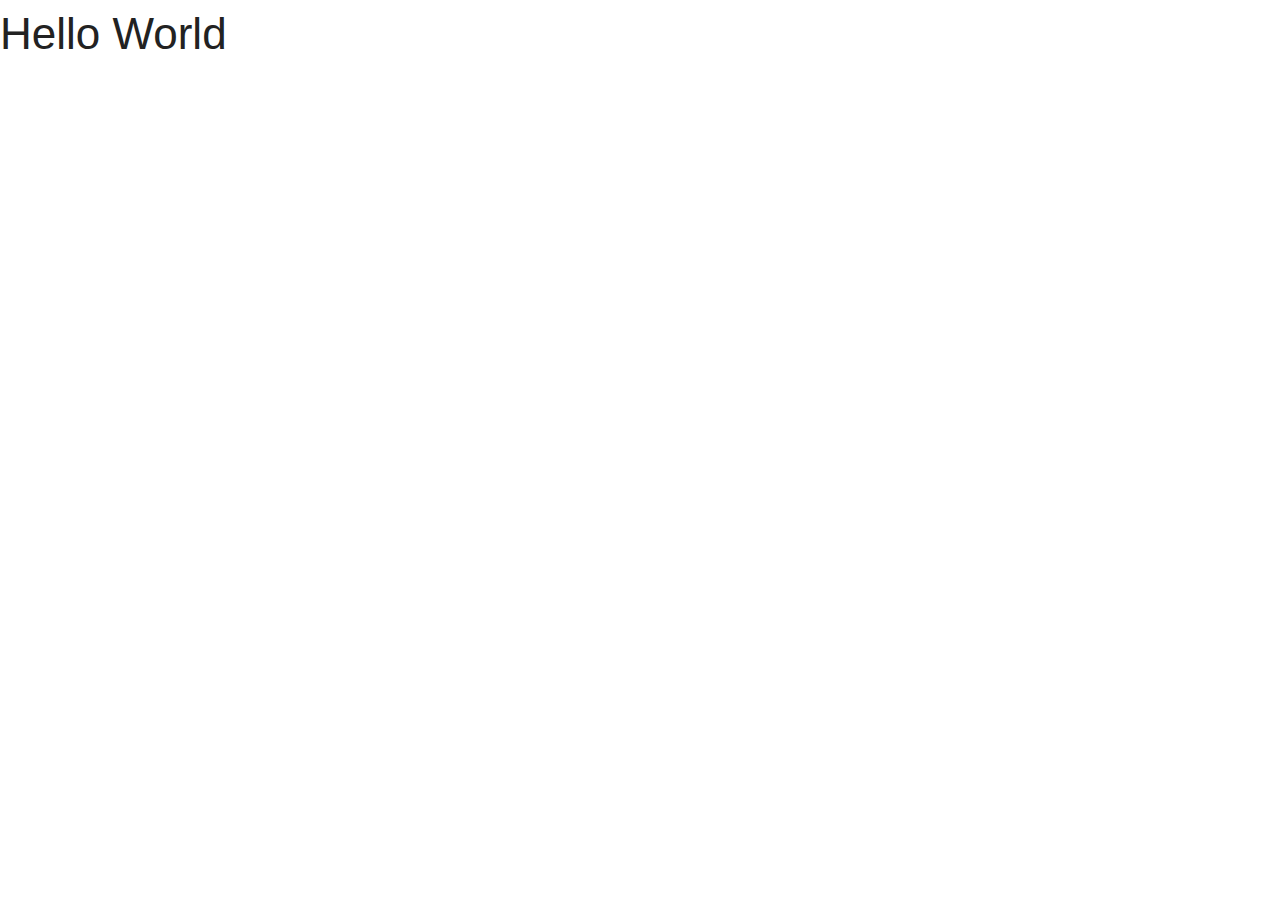
==== index.html @ d51f30cd "first commit with boilerplate stuff" ====
<!DOCTYPE html>
<html lang="en">
<head>
  <meta charset="UTF-8">
  <title>Brand Junction</title>
  <link rel="stylesheet" href="/stylesheets/normalize.css" media="screen" title="no title" charset="utf-8">
  <link rel="stylesheet" href="/stylesheets/foundation.min.css" media="screen" title="no title" charset="utf-8">
  <link rel="stylesheet" href="/stylesheets/style.css" media="screen" title="no title" charset="utf-8">
</head>
<body>

  <div id="wrapper">
    <h1>Hello World</h1>
  </div>

  <script type="text/javascript" src="js/jquery.js"></script>
  <script type="text/javascript" src="js/app.js"></script>
</body>
</html>
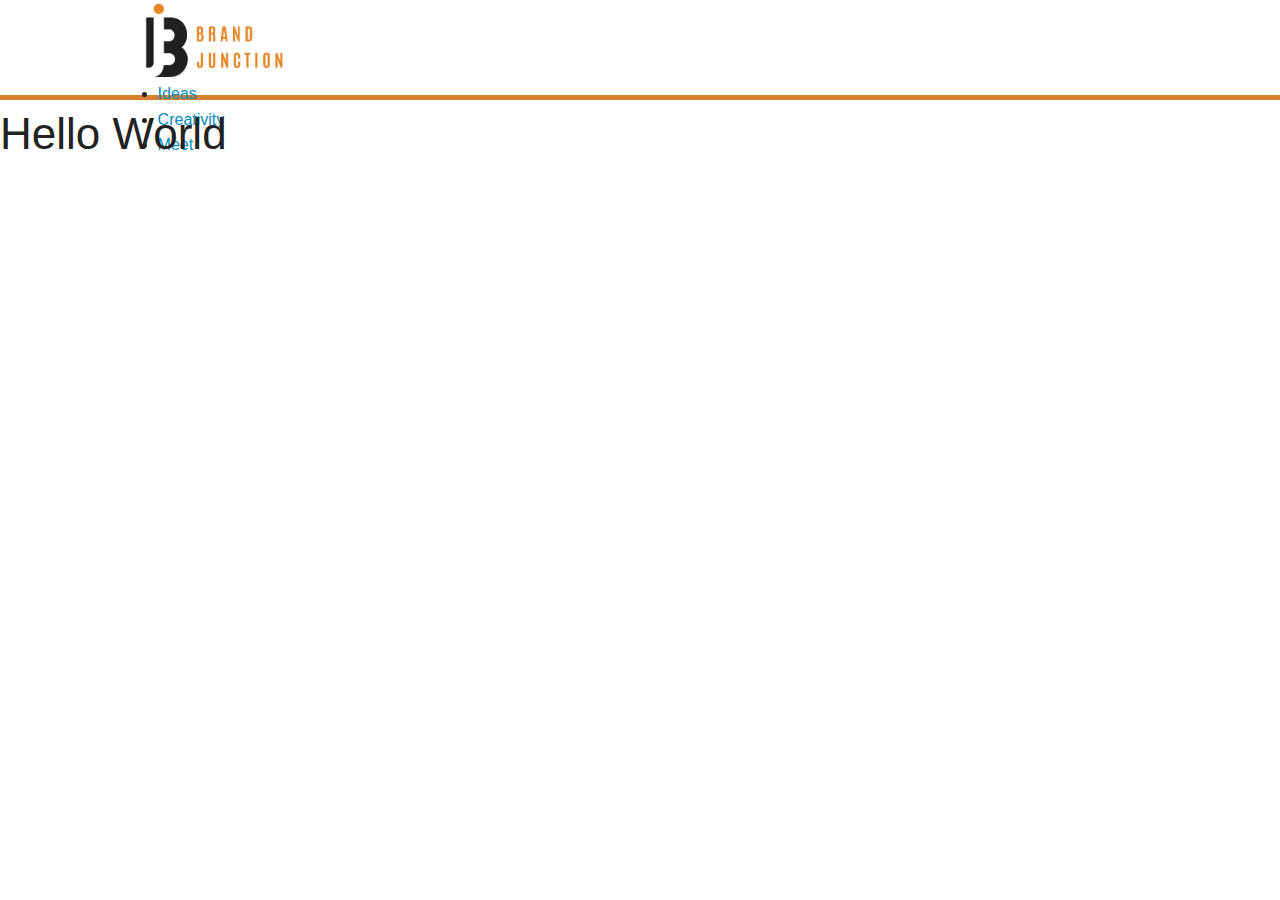
==== commit b3b49f6d: "bruh" ====
--- a/index.html
+++ b/index.html
@@ -3,13 +3,25 @@
 <head>
   <meta charset="UTF-8">
   <title>Brand Junction</title>
-  <link rel="stylesheet" href="/stylesheets/normalize.css" media="screen" title="no title" charset="utf-8">
-  <link rel="stylesheet" href="/stylesheets/foundation.min.css" media="screen" title="no title" charset="utf-8">
-  <link rel="stylesheet" href="/stylesheets/style.css" media="screen" title="no title" charset="utf-8">
+  <link rel="stylesheet" href="stylesheets/normalize.css" media="screen" title="no title" charset="utf-8">
+  <link rel="stylesheet" href="stylesheets/foundation.min.css" media="screen" title="no title" charset="utf-8">
+  <link rel="stylesheet" href="stylesheets/ionicons.min.css" media="screen" title="no title" charset="utf-8">
+  <link rel="stylesheet" href="stylesheets/style.css" media="screen" title="no title" charset="utf-8">
 </head>
 <body>
 
   <div id="wrapper">
+    <nav>
+      <div class="row">
+        <img src="img/logo-full.jpg" class="show-for-large-up">
+        <img src="img/logo-mobile.jpg" class="show-for-medium-down">
+        <ul>
+          <li><a href="ideas.html">Ideas</a></li>
+          <li><a href="create.html">Creativity</a></li>
+          <li><a href="meet.html">Meet</a></li>
+        </ul>
+      </div>
+    </nav>
     <h1>Hello World</h1>
   </div>
 
--- a/stylesheets/style.css
+++ b/stylesheets/style.css
@@ -0,0 +1,19 @@
+/*
+* Palette
+* Orange #D97F2D
+* Text Gray #36373E
+* Overlays 75% opacity
+*/
+
+/* Nav */
+
+nav {
+  background:;
+  border-bottom: solid 5px #D97F2D;
+  height: 100px;
+}
+
+nav img {
+  height: 81px;
+  width: 148px;
+}
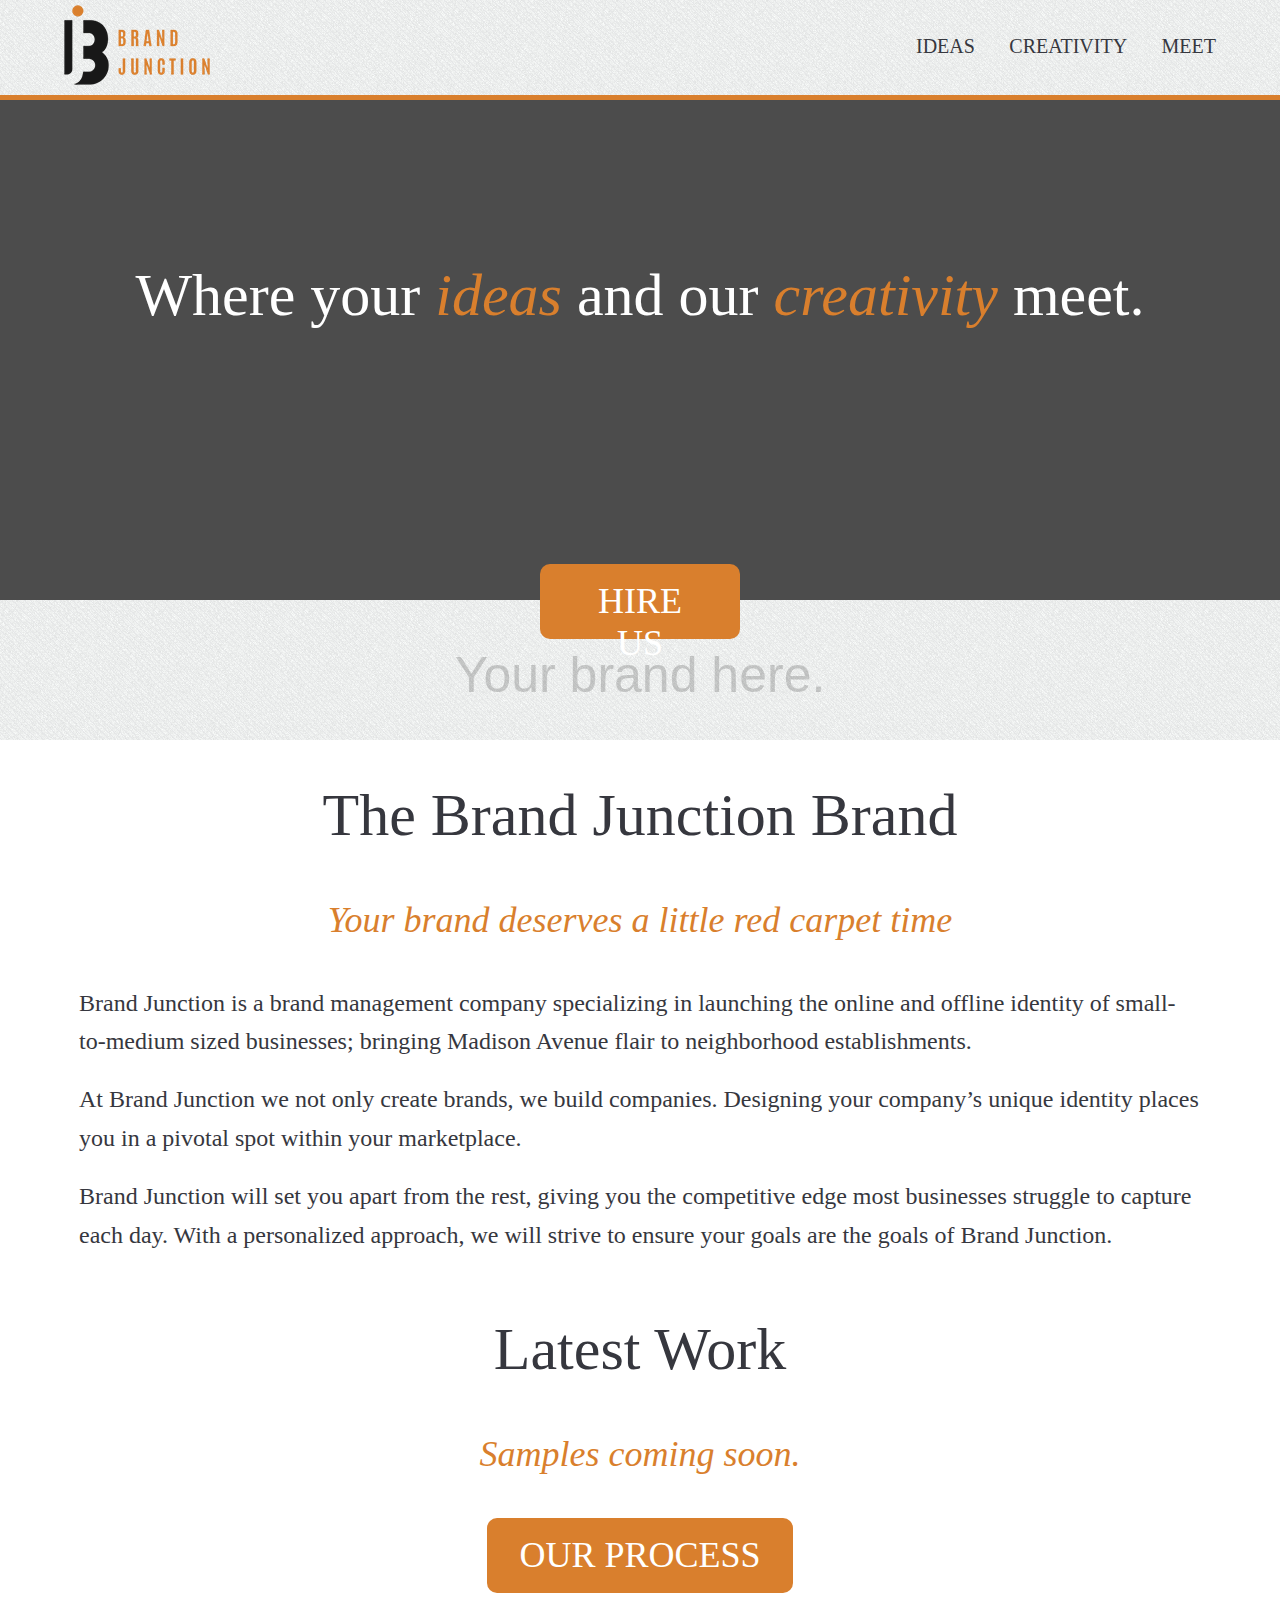
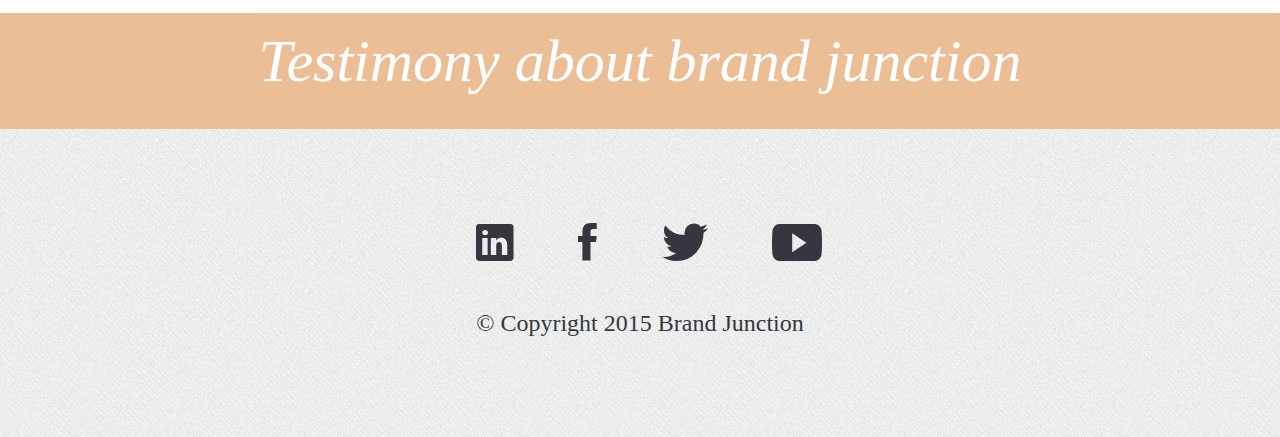
==== commit 948fdaf7: "bruh" ====
--- a/index.html
+++ b/index.html
@@ -10,19 +10,88 @@
 </head>
 <body>
 
+  <nav class="pattern">
+    <div class="padded row">
+      <a id="logo" href="index.html">
+        <img src="img/nav-logo.png" class="show-for-large-up">
+        <img src="img/logo-mobile.png" class="show-for-medium-down">
+      </a>
+
+      <ul>
+        <li><a href="ideas.html">Ideas</a></li>
+        <li><a href="create.html">Creativity</a></li>
+        <li><a href="meet.html">Meet</a></li>
+      </ul>
+    </div>
+  </nav>
+
   <div id="wrapper">
-    <nav>
-      <div class="row">
-        <img src="img/logo-full.jpg" class="show-for-large-up">
-        <img src="img/logo-mobile.jpg" class="show-for-medium-down">
-        <ul>
-          <li><a href="ideas.html">Ideas</a></li>
-          <li><a href="create.html">Creativity</a></li>
-          <li><a href="meet.html">Meet</a></li>
-        </ul>
+    
+    <div id="billboard">
+      <div class="overlay">
+        <div class="padded row">
+          <h1 id="cta">Where your <span class="orange">ideas</span> and our <span class="orange">creativity</span> meet.</h1>
+        </div>
       </div>
-    </nav>
-    <h1>Hello World</h1>
+
+      <div class="center">
+        <a href="meet.html">
+          <button class="btn">Hire Us</button>
+        </a>
+      </div>
+    </div>
+
+    <div id="brands" class="pattern">
+      <h2>Your brand here.</h2>
+    </div>
+
+    <section class="padded row">
+      <article class="small-12 columns">
+        <h1>The Brand Junction Brand</h1>
+        
+        <h3>Your brand deserves a little red carpet time</h3>
+        
+        <p>Brand Junction is a brand management company specializing in launching the online and offline identity of small-to-medium sized businesses; bringing Madison Avenue flair to neighborhood establishments. </p>
+        
+        <p>At Brand Junction we not only create brands, we build companies. Designing your company’s unique identity places you in a pivotal spot within your marketplace.</p>
+        
+        <p>Brand Junction will set you apart from the rest, giving you the competitive edge most businesses struggle to capture each day. With a personalized approach, we will strive to ensure your goals are the goals of Brand Junction.</p>
+      </article>
+    </section>
+
+    <section class="padded row">
+      <article class="small-12 columns">
+        <h1>Latest Work</h1>
+        
+        <h3>Samples coming soon.</h3>
+
+        <!-- Grid of Work Samples -->
+        
+        <div class="center">
+          <a href="ideas.html">
+            <button class="btn">Our Process</button>
+          </a>
+        </div>
+      </article>
+    </section>
+
+    <section class="padded testimony">
+      <article>
+        <p>Testimony about brand junction</p>
+      </article>
+    </section>
+
+    <footer class="pattern">
+      <ul class="sm-icons">
+        <li><a href="#" target="_blank"><span class="ion-social-linkedin"></span></a></li>
+        <li><a href="https://www.facebook.com/brandjct" target="_blank"><span class="ion-social-facebook"></span></a></li>
+        <li><a href="https://www.twitter.com/BrandJnctn" target="_blank"><span class="ion-social-twitter"></span></a></li>
+        <li><a href="#" target="_blank"><span class="ion-social-youtube"></span></a></li>
+      </ul>
+
+      <p>© Copyright 2015 Brand Junction</p>
+    </footer>
+
   </div>
 
   <script type="text/javascript" src="js/jquery.js"></script>
--- a/stylesheets/style.css
+++ b/stylesheets/style.css
@@ -5,15 +5,302 @@
 * Overlays 75% opacity
 */
 
+@font-face {
+	font-family: 'Genti';
+	src: '../fonts/GentBasI.ttf';
+
+}
+
+@font-face {
+	font-family: 'Gent';
+	src: '../fonts/GentBasR.ttf';
+
+}
+
+@font-face {
+	font-family: 'Source Bold';
+	src: '../fonts/SourceSansPro-Bold.ttf';
+}
+
+@font-face {
+	font-family: 'Source Semi';
+	src: '../fonts/SourceSansPro-Semibold.ttf';
+}
+
+.row {
+	min-width: 100% !important;
+}
+
+.padded {
+	padding: 0px 5%;
+}
+
+.pattern {
+  background: url(../img/bg-pattern.png) top left repeat;
+}
+
+.figcap {
+	padding: 30px 5%;
+	margin: 30px 0 0 0;
+}
+
+.figcap button {
+	margin: 30px 0;
+}
+
+.figcap img {
+	margin-top: 10px;
+	/*border-left: 3px dashed #D97F2D;*/
+}
+
+#wrapper {
+	padding-top: 100px;
+}
+
 /* Nav */
 
 nav {
   background:;
   border-bottom: solid 5px #D97F2D;
   height: 100px;
+  text-transform: uppercase;
+  position: fixed;
+  width: 100%;
+  z-index: 2;
+}
+
+nav a {
+  color: #36373E;
+  font-family: 'SourceSansPro-Semibold';
+  font-size: 20px;
+}
+
+nav a:hover {
+	color: #D97F2D;
 }
 
 nav img {
-  height: 81px;
-  width: 148px;
-}
+  float: left;
+}
+
+nav ul {
+  float: right;
+  margin: 30px 0;
+}
+
+nav ul li {
+  list-style: none;
+  display: inline;
+  margin-left: 30px;
+}
+
+#logo img {
+	padding-top: 5px;
+}
+
+/* Billboard */
+
+#billboard {
+	background: url(../img/billboard.jpg);
+	background-size: cover;
+	top: 50;
+	left: 1000;
+	height: 500px;
+	position: relative;
+	text-align: center;
+}
+
+#cta {
+	font-family: 'SourceSansPro-Bold';
+	color: white;
+	font-size: 60px;
+	padding: 150px 0;
+}
+
+#brands {
+	height: 140px;
+	text-align: center;
+}
+
+.orange {
+	color: #D97F2D;
+	font-weight: 500;
+	font-style: italic;
+}
+
+.overlay {
+	background-color: rgba(0,0,0,.70);
+	height: 100%;
+}
+
+.btn, .btn:hover, .btn:focus, .btn:active, .btn:visited {
+	background-color: #D97F2D;
+	font-family: 'SourceSansPro-Semibold';
+	font-size: 36px;
+	text-transform: uppercase;
+	border-radius: 10px;
+  margin-left:auto;
+  margin-right:auto;
+  min-height: 75px;
+	min-width: 200px;
+	text-align: center;
+}
+
+#billboard .btn{
+	position: absolute;
+	top: 463.5px;
+	height: 75px;
+	width: 200px;
+	text-align: center;
+	left:0;
+  right:0;
+  margin-left:auto;
+  margin-right:auto;
+}
+
+.testimony {
+	background-color: #D97F2D;
+	opacity: .50;
+	color: white;
+	display: table;
+	width: 100%;
+}
+
+.testimony article {
+	display: table-cell;
+	vertical-align: middle;
+	text-align: center;
+}
+
+h1, h3 {
+	text-align: center;
+}
+
+h1 {
+	font-family: 'SourceSansPro-Semibold';
+	font-size: 60px;
+	color: #36373E;
+	padding: 30px 0;
+}
+
+h2 {
+	margin: 0;
+	padding: 40px 0;
+	font-size: 50px;
+	opacity: .2;
+}
+
+h3 {
+	font-family: 'GentBasI';
+	font-size: 36px;
+	font-style: italic;
+	color: #D97F2D;
+	padding-bottom: 30px;
+}
+
+h4 {
+	font-family: 'SourceSansPro-Bold';
+	font-size: 25px;
+	font-weight: bold;
+	text-align: center;
+	color: #D97F2D;
+	margin-bottom: 20px;
+}
+
+p {
+	color: #36373E;
+	font-family: 'GentBasR';
+	font-size: 24px;
+}
+
+.testimony p {
+	color: white;
+	font-family: 'GentBasI';
+	font-style: italic;
+	font-size: 60px;
+}
+
+.sm-icons li {
+	list-style: none;
+	display: inline;
+}
+
+.sm-icons a {
+	color: #36373E;
+	font-size: 50px;
+	margin: 0 30px;
+}
+
+.sm-icons a:hover {
+	color: #D97F2D;
+}
+
+footer {
+	padding: 75px 0;
+	text-align: center;
+}
+
+.center {
+	margin: 0 auto;
+	text-align: center;
+	width: 100%;
+}
+
+.icon {
+	text-align: center;
+	font-size: 100px;
+}
+
+.large-6 {
+	text-align: center;
+}
+
+#contact {
+	list-style: none;
+	text-align: right;
+}
+
+.orange {
+	position: relative;
+	text-align: left;
+}
+
+.orange .overlay {
+	background-color: #D97F2D;
+	opacity: .75;
+	color: white;
+	position: absolute;
+	top: 0;
+	left: 0;
+	height: 50px;
+	width: 263px;
+	z-index: 1;
+	text-align: center;
+}
+
+.orange .overlay p {
+	color: white;
+}
+
+.orange .overlay img {
+	position: absolute;
+	text-align: none !important;
+	top: 0;
+	left: 0;
+	height: 100%;
+	width: 100%;
+}
+
+#email {
+	text-align: right !important;
+	margin: 0	auto;
+}
+
+#vid {	
+	text-align: center;
+}
+
+#vid p {
+	font-size: 200px;
+	color: #DF2826;
+}
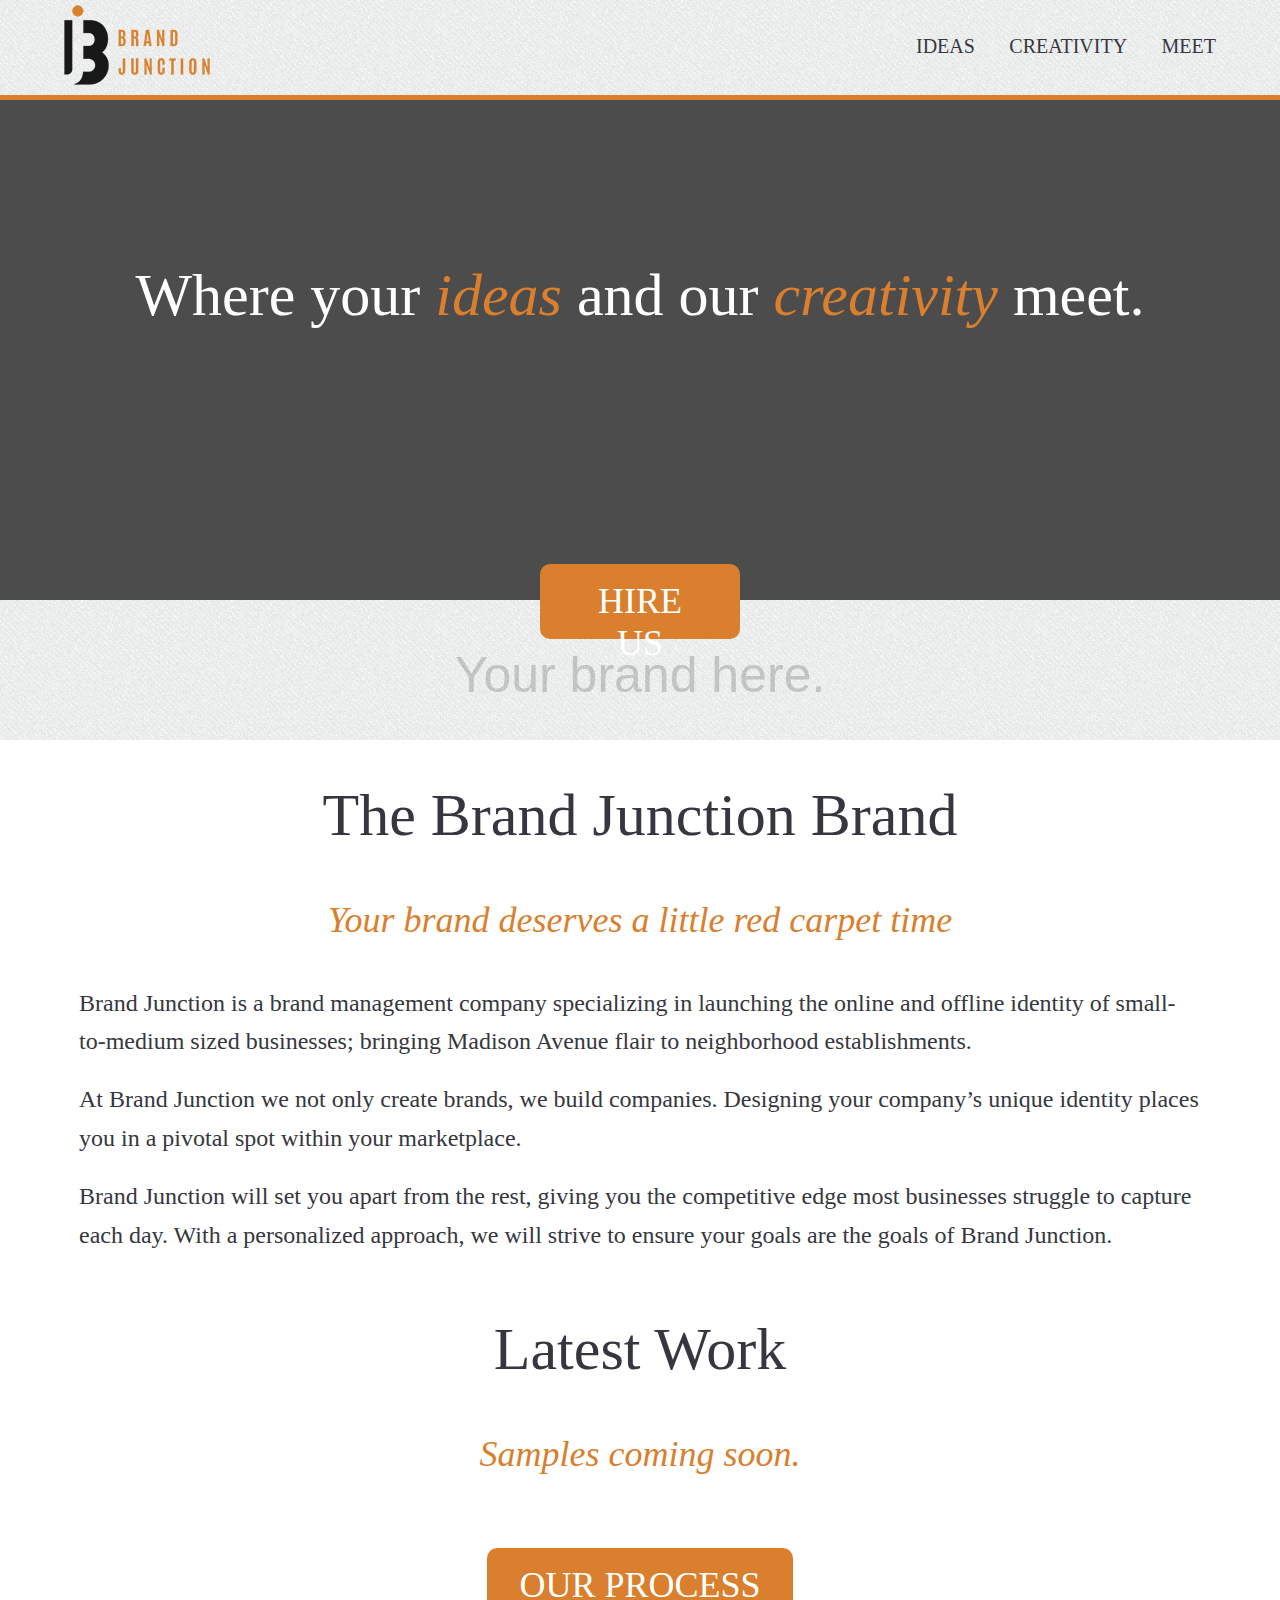
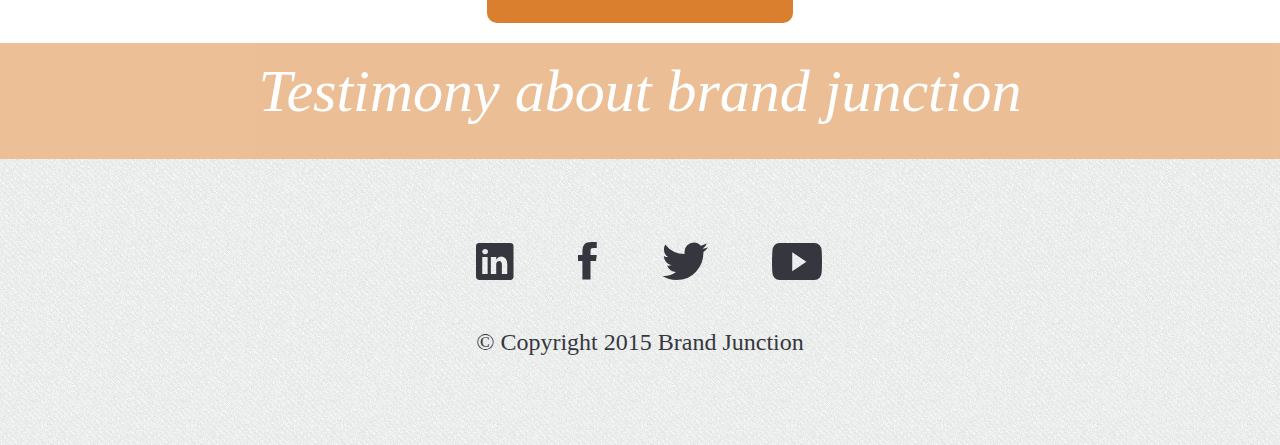
==== commit 1d0cd6c7: "SEO and media queries and favicon" ====
--- a/index.html
+++ b/index.html
@@ -1,7 +1,13 @@
 <!DOCTYPE html>
 <html lang="en">
 <head>
-  <meta charset="UTF-8">
+  <meta charset="utf-8">
+  <meta name="viewport" content="width=device-width initial-scale=1.0, maximum-scale=1.0" />
+  <meta name="description" content="Brand Junction is a brand management company specializing in launching the online and offline identity of small-to-medium sized businesses; bringing Madison Avenue flair to neighborhood establishments.">
+  <meta name="title" content="Brand Junction">
+  <meta name="keywords" content="Branding","Brand Development","Marketing","Brand Initiation","Brand Execution", "Marketing Growth", "SEO", "Digital Marketing", "Social Media", "Social Media Marketing", "Event Planning", "Event Marketing", "Graphic Design", "Agency", "Logos", "Logo Creation", "Print Media", "Print Campaigns", "Non Profit">
+
+  <link href="img/favicon.ico" rel="icon" type="image/x-icon" />
   <title>Brand Junction</title>
   <link rel="stylesheet" href="stylesheets/normalize.css" media="screen" title="no title" charset="utf-8">
   <link rel="stylesheet" href="stylesheets/foundation.min.css" media="screen" title="no title" charset="utf-8">
@@ -13,8 +19,8 @@
   <nav class="pattern">
     <div class="padded row">
       <a id="logo" href="index.html">
-        <img src="img/nav-logo.png" class="show-for-large-up">
-        <img src="img/logo-mobile.png" class="show-for-medium-down">
+        <img src="img/nav-logo.png" class="show-for-medium-up">
+        <img src="img/logo-mobile.png" class="show-for-small-down">
       </a>
 
       <ul>
--- a/stylesheets/style.css
+++ b/stylesheets/style.css
@@ -60,7 +60,6 @@
 /* Nav */
 
 nav {
-  background:;
   border-bottom: solid 5px #D97F2D;
   height: 100px;
   text-transform: uppercase;
@@ -73,6 +72,10 @@
   color: #36373E;
   font-family: 'SourceSansPro-Semibold';
   font-size: 20px;
+}
+
+nav a.active {
+  color: #D97F2D;
 }
 
 nav a:hover {
@@ -139,9 +142,10 @@
 	font-size: 36px;
 	text-transform: uppercase;
 	border-radius: 10px;
-  margin-left:auto;
-  margin-right:auto;
-  min-height: 75px;
+	margin-top: 30px;
+	margin-left:auto;
+	margin-right:auto;
+	min-height: 75px;
 	min-width: 200px;
 	text-align: center;
 }
@@ -153,9 +157,10 @@
 	width: 200px;
 	text-align: center;
 	left:0;
-  right:0;
-  margin-left:auto;
-  margin-right:auto;
+	right:0;
+	margin-top: 0 !important;
+	margin-left:auto;
+	margin-right:auto;
 }
 
 .testimony {
@@ -236,7 +241,7 @@
 }
 
 footer {
-	padding: 75px 0;
+	padding: 5% 0;
 	text-align: center;
 }
 
@@ -251,13 +256,15 @@
 	font-size: 100px;
 }
 
-.large-6 {
+.medium-6 {
 	text-align: center;
 }
 
 #contact {
 	list-style: none;
 	text-align: right;
+	font-family: 'GentBasR';
+	color: #36373E;
 }
 
 .orange {
@@ -300,7 +307,109 @@
 	text-align: center;
 }
 
-#vid p {
-	font-size: 200px;
+#vid a {
+	font-size: 150px;
 	color: #DF2826;
 }
+
+iframe {
+	margin-bottom: 30px;
+}
+
+
+@media only screen and (max-width: 40em) {
+	h1 {
+		font-size: 30px;
+	}
+
+	h2 {
+		opacity: .1;
+	}
+
+	h3 {
+		font-size: 20px;
+	}
+
+	h4 {
+		font-size: 20px
+	}
+
+	p {
+		font-size: 16px;
+	}
+
+
+	.testimony p {
+		font-size: 30px;
+	}
+
+	.sm-icons a {
+		font-size: 25px;
+	}
+
+	.icon {
+		font-size: 50px;
+	}
+
+	nav {
+		height: 50px;
+	}
+
+	nav a {
+		font-size: 15px;
+	}
+
+	nav ul {
+		margin: 10px 0;
+	}
+
+	nav img {
+		padding-top: 3px !important;
+		max-width: 30px;
+	}
+
+	#wrapper {
+		padding-top: 50px;
+	}
+
+	#cta {
+		font-size: 40px;
+	}
+
+  .btn ,.btn:hover, .btn:focus, .btn:active, .btn:visited  {
+		font-size: 18px;
+		min-height: 37.5px;
+		min-width: 100px;
+	}
+
+	#billboard .btn {
+		font-size: 28px;
+	}
+
+	#contact, #email {
+		text-align: center !important;
+	}
+
+	.orange {
+		text-align: center !important;
+	}
+
+	.orange .overlay {
+		position: relative;
+		text-align: center !important;
+		margin: 0 auto;
+	}
+
+	.orange img {
+		position: relative !important;
+		text-align: center;
+		margin: 0 auto;
+	}
+
+	.orange p {
+		font-size: 24px;
+	}
+
+
+
+}
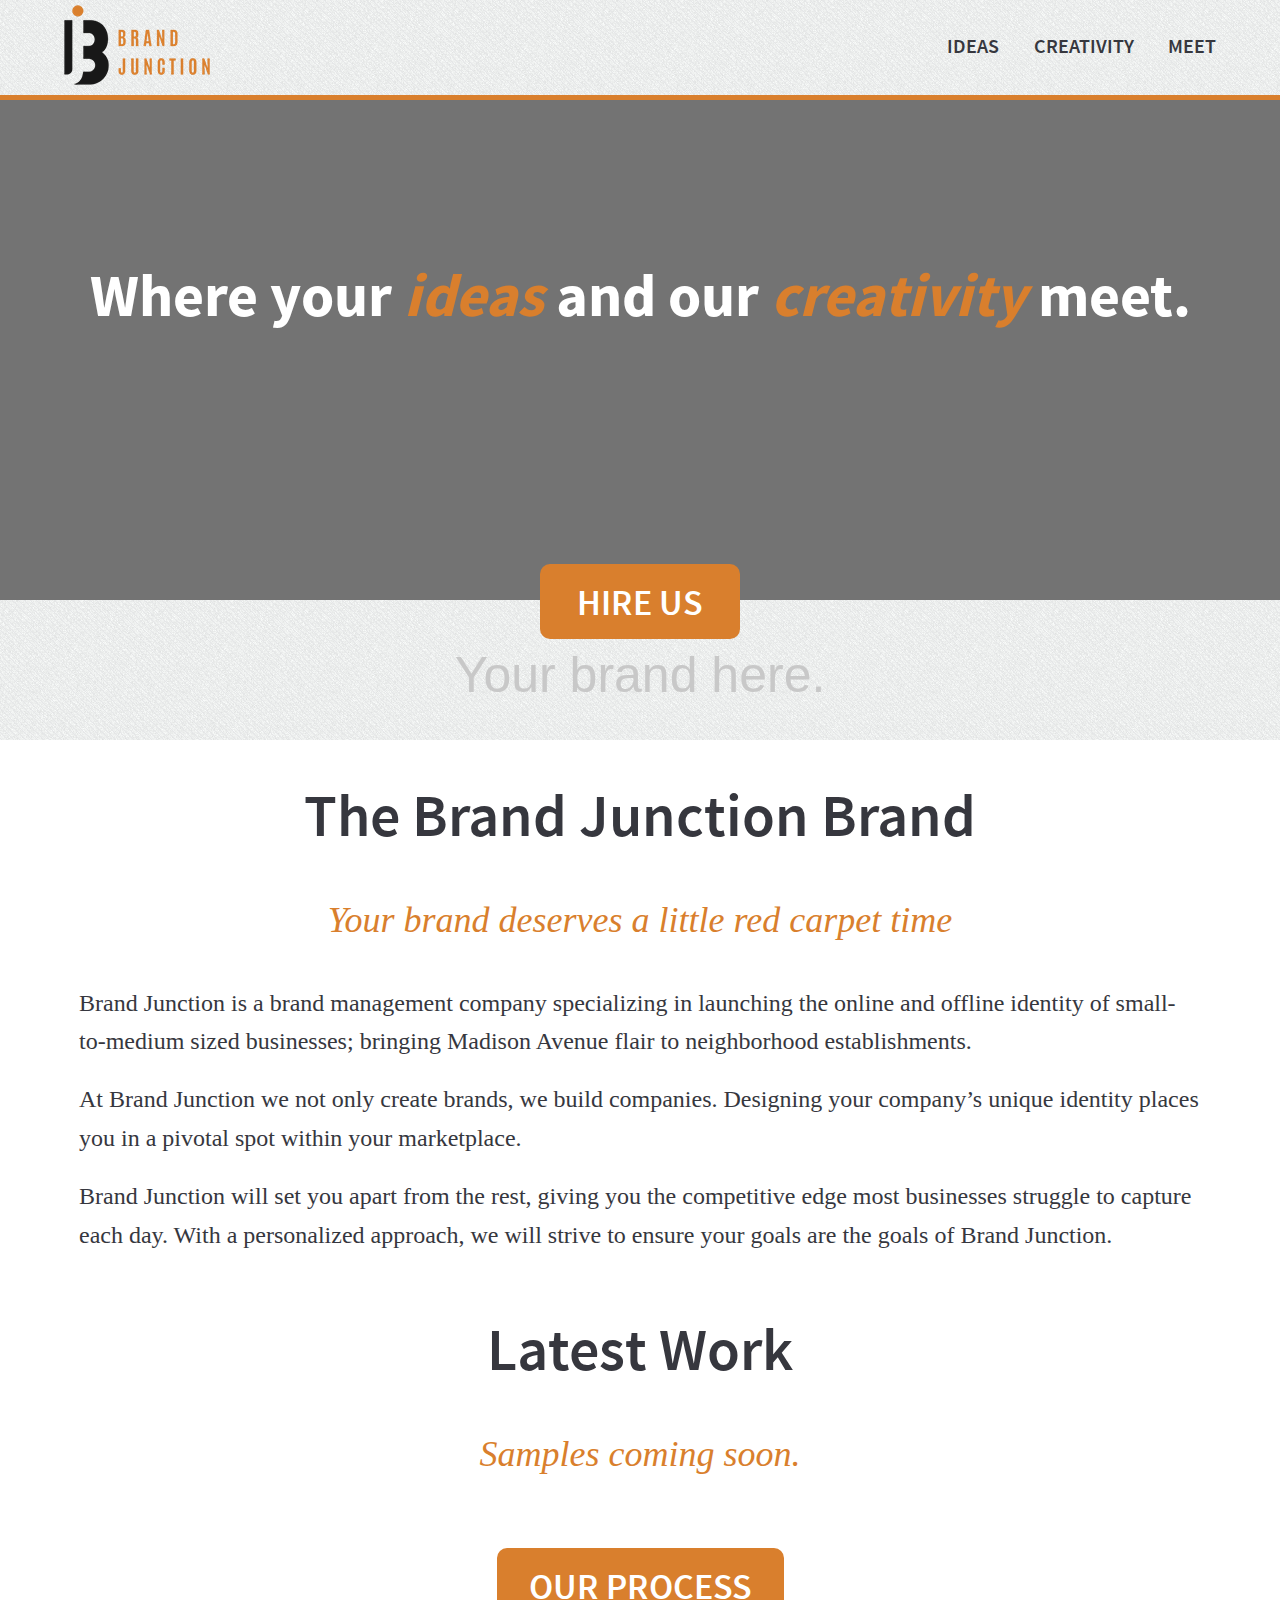
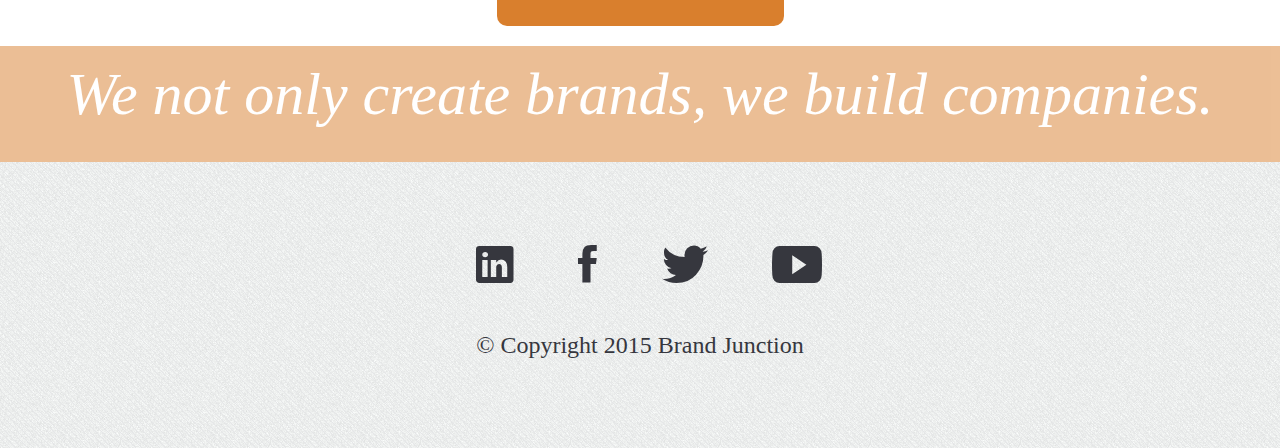
==== commit 765c5929: "all fixed and image additions" ====
--- a/index.html
+++ b/index.html
@@ -32,7 +32,7 @@
   </nav>
 
   <div id="wrapper">
-    
+
     <div id="billboard">
       <div class="overlay">
         <div class="padded row">
@@ -54,13 +54,13 @@
     <section class="padded row">
       <article class="small-12 columns">
         <h1>The Brand Junction Brand</h1>
-        
+
         <h3>Your brand deserves a little red carpet time</h3>
-        
+
         <p>Brand Junction is a brand management company specializing in launching the online and offline identity of small-to-medium sized businesses; bringing Madison Avenue flair to neighborhood establishments. </p>
-        
+
         <p>At Brand Junction we not only create brands, we build companies. Designing your company’s unique identity places you in a pivotal spot within your marketplace.</p>
-        
+
         <p>Brand Junction will set you apart from the rest, giving you the competitive edge most businesses struggle to capture each day. With a personalized approach, we will strive to ensure your goals are the goals of Brand Junction.</p>
       </article>
     </section>
@@ -68,11 +68,11 @@
     <section class="padded row">
       <article class="small-12 columns">
         <h1>Latest Work</h1>
-        
+
         <h3>Samples coming soon.</h3>
 
         <!-- Grid of Work Samples -->
-        
+
         <div class="center">
           <a href="ideas.html">
             <button class="btn">Our Process</button>
@@ -83,16 +83,16 @@
 
     <section class="padded testimony">
       <article>
-        <p>Testimony about brand junction</p>
+        <p>We not only create brands, we build companies.</p>
       </article>
     </section>
 
     <footer class="pattern">
       <ul class="sm-icons">
-        <li><a href="#" target="_blank"><span class="ion-social-linkedin"></span></a></li>
+        <li><a href="https://www.linkedin.com/company/brand-junction" target="_blank"><span class="ion-social-linkedin"></span></a></li>
         <li><a href="https://www.facebook.com/brandjct" target="_blank"><span class="ion-social-facebook"></span></a></li>
         <li><a href="https://www.twitter.com/BrandJnctn" target="_blank"><span class="ion-social-twitter"></span></a></li>
-        <li><a href="#" target="_blank"><span class="ion-social-youtube"></span></a></li>
+        <li><a href="https://www.youtube.com/channel/UCWvSB38ig_zJaydfsZqaN1Q" target="_blank"><span class="ion-social-youtube"></span></a></li>
       </ul>
 
       <p>© Copyright 2015 Brand Junction</p>
--- a/stylesheets/style.css
+++ b/stylesheets/style.css
@@ -7,24 +7,24 @@
 
 @font-face {
 	font-family: 'Genti';
-	src: '../fonts/GentBasI.ttf';
+	src: url('../fonts/GentBasI.ttf');
 
 }
 
 @font-face {
 	font-family: 'Gent';
-	src: '../fonts/GentBasR.ttf';
+	src: url('../fonts/GentBasR.ttf');
 
 }
 
 @font-face {
-	font-family: 'Source Bold';
-	src: '../fonts/SourceSansPro-Bold.ttf';
+	font-family: 'SourceBold';
+	src: url('../fonts/SourceSansPro-Bold.ttf');
 }
 
 @font-face {
-	font-family: 'Source Semi';
-	src: '../fonts/SourceSansPro-Semibold.ttf';
+	font-family: 'SourceSemi';
+	src: url('../fonts/SourceSansPro-Semibold.ttf');
 }
 
 .row {
@@ -70,7 +70,7 @@
 
 nav a {
   color: #36373E;
-  font-family: 'SourceSansPro-Semibold';
+  font-family: 'SourceSemi';
   font-size: 20px;
 }
 
@@ -114,7 +114,7 @@
 }
 
 #cta {
-	font-family: 'SourceSansPro-Bold';
+	font-family: 'SourceBold';
 	color: white;
 	font-size: 60px;
 	padding: 150px 0;
@@ -123,6 +123,7 @@
 #brands {
 	height: 140px;
 	text-align: center;
+	color: #eee;
 }
 
 .orange {
@@ -132,13 +133,13 @@
 }
 
 .overlay {
-	background-color: rgba(0,0,0,.70);
+	background-color: rgba(0,0,0,.55);
 	height: 100%;
 }
 
 .btn, .btn:hover, .btn:focus, .btn:active, .btn:visited {
 	background-color: #D97F2D;
-	font-family: 'SourceSansPro-Semibold';
+	font-family: 'SourceSemi';
 	font-size: 36px;
 	text-transform: uppercase;
 	border-radius: 10px;
@@ -182,7 +183,7 @@
 }
 
 h1 {
-	font-family: 'SourceSansPro-Semibold';
+	font-family: 'SourceSemi';
 	font-size: 60px;
 	color: #36373E;
 	padding: 30px 0;
@@ -192,7 +193,7 @@
 	margin: 0;
 	padding: 40px 0;
 	font-size: 50px;
-	opacity: .2;
+	color: #c8c8c8;
 }
 
 h3 {
@@ -204,7 +205,7 @@
 }
 
 h4 {
-	font-family: 'SourceSansPro-Bold';
+	font-family: 'SourceBold';
 	font-size: 25px;
 	font-weight: bold;
 	text-align: center;
@@ -256,7 +257,12 @@
 	font-size: 100px;
 }
 
-.medium-6 {
+.indie {
+	text-align: center;
+	max-width: 100%;
+}
+
+.card {
 	text-align: center;
 }
 
@@ -270,6 +276,10 @@
 .orange {
 	position: relative;
 	text-align: left;
+}
+
+.orange img {
+	max-width: 263px;
 }
 
 .orange .overlay {
@@ -295,7 +305,7 @@
 	top: 0;
 	left: 0;
 	height: 100%;
-	width: 100%;
+	max-width: 100%;
 }
 
 #email {
@@ -303,7 +313,7 @@
 	margin: 0	auto;
 }
 
-#vid {	
+#vid {
 	text-align: center;
 }
 
@@ -323,7 +333,9 @@
 	}
 
 	h2 {
+		font-size: 30px;
 		opacity: .1;
+		padding-top: 50px;
 	}
 
 	h3 {
@@ -345,6 +357,7 @@
 
 	.sm-icons a {
 		font-size: 25px;
+		margin: 0 12px;
 	}
 
 	.icon {
@@ -361,6 +374,10 @@
 
 	nav ul {
 		margin: 10px 0;
+	}
+
+	nav ul li {
+		margin-left: 12px;
 	}
 
 	nav img {
@@ -376,7 +393,7 @@
 		font-size: 40px;
 	}
 
-  .btn ,.btn:hover, .btn:focus, .btn:active, .btn:visited  {
+    .btn ,.btn:hover, .btn:focus, .btn:active, .btn:visited  {
 		font-size: 18px;
 		min-height: 37.5px;
 		min-width: 100px;
@@ -409,7 +426,4 @@
 	.orange p {
 		font-size: 24px;
 	}
-
-
-
-}
+}
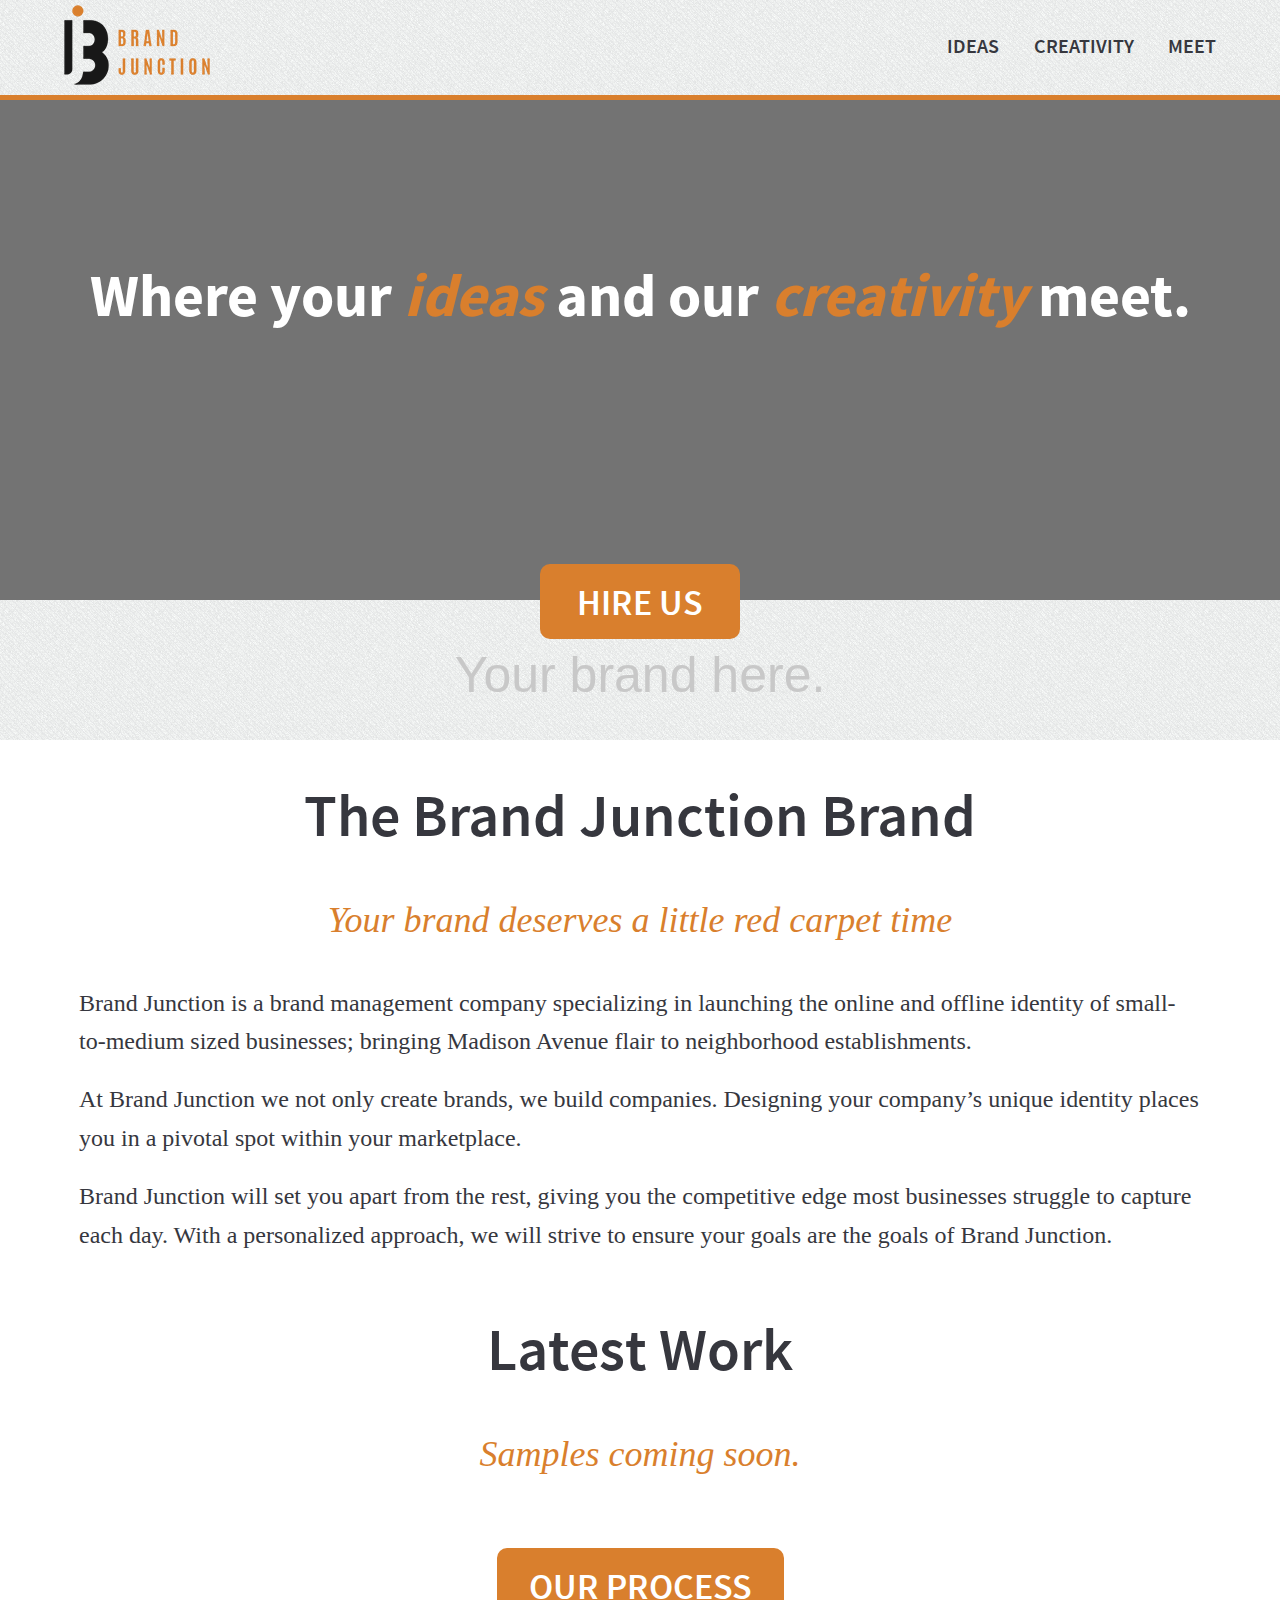
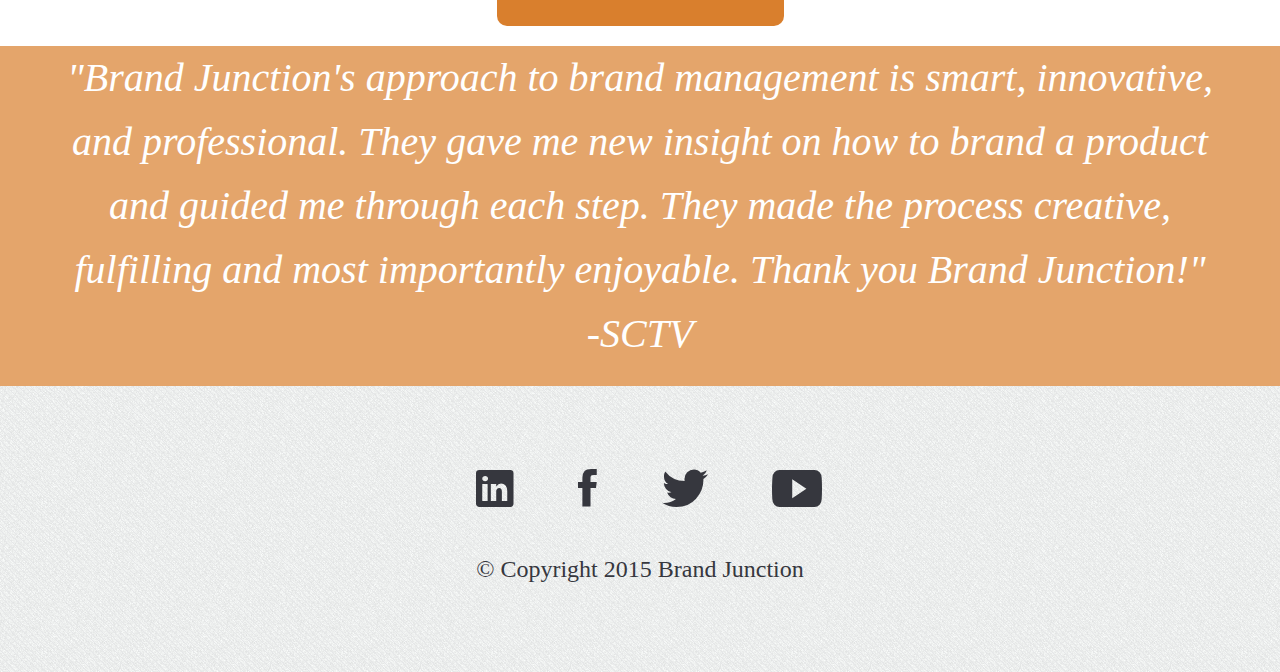
==== commit 6b015efc: "prelim testimony update" ====
--- a/index.html
+++ b/index.html
@@ -83,7 +83,7 @@
 
     <section class="padded testimony">
       <article>
-        <p>We not only create brands, we build companies.</p>
+        <p>"Brand Junction's approach to brand management is smart, innovative, and professional. They gave me new insight on how to brand a product and guided me through each step. They made the process creative, fulfilling and most importantly enjoyable. Thank you Brand Junction!" -SCTV</p>
       </article>
     </section>
 
--- a/stylesheets/style.css
+++ b/stylesheets/style.css
@@ -166,7 +166,7 @@
 
 .testimony {
 	background-color: #D97F2D;
-	opacity: .50;
+	opacity: .7;
 	color: white;
 	display: table;
 	width: 100%;
@@ -219,11 +219,17 @@
 	font-size: 24px;
 }
 
+.step {
+	max-width: 375px;
+	text-align: justify;
+	margin: 0 auto 20px;
+}
+
 .testimony p {
 	color: white;
 	font-family: 'GentBasI';
 	font-style: italic;
-	font-size: 60px;
+	font-size: 40px;
 }
 
 .sm-icons li {
@@ -255,6 +261,10 @@
 .icon {
 	text-align: center;
 	font-size: 100px;
+}
+
+.icon > img {
+	margin-top: 12px;
 }
 
 .indie {
@@ -352,7 +362,7 @@
 
 
 	.testimony p {
-		font-size: 30px;
+		font-size: 20px;
 	}
 
 	.sm-icons a {
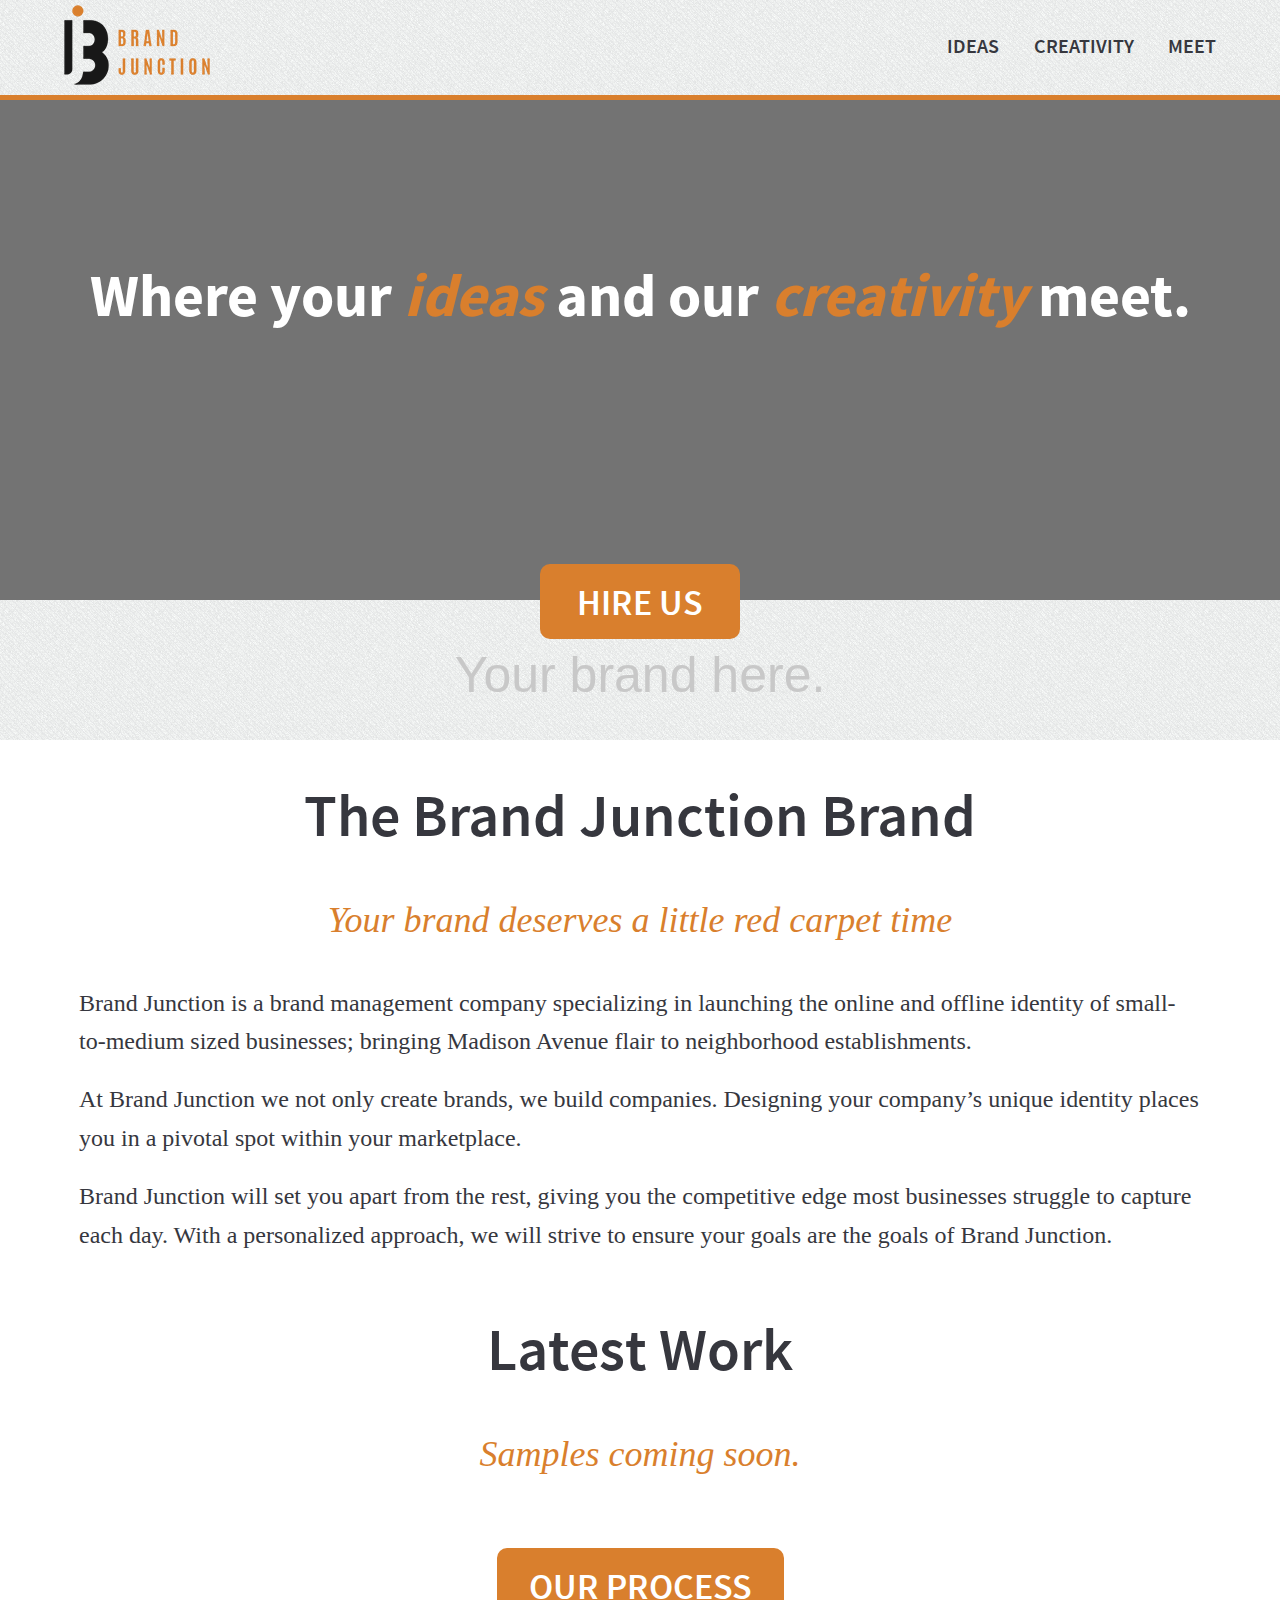
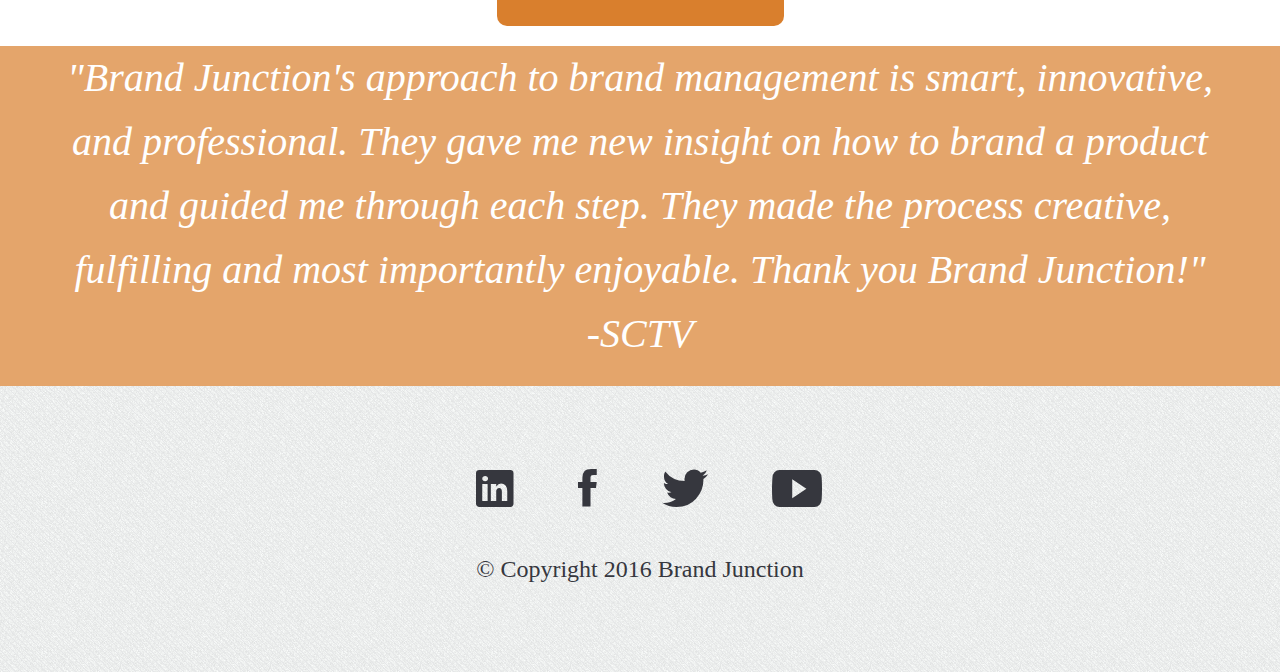
==== commit deed8fdc: "footer update copyright to 2016" ====
--- a/index.html
+++ b/index.html
@@ -95,7 +95,7 @@
         <li><a href="https://www.youtube.com/channel/UCWvSB38ig_zJaydfsZqaN1Q" target="_blank"><span class="ion-social-youtube"></span></a></li>
       </ul>
 
-      <p>© Copyright 2015 Brand Junction</p>
+      <p>© Copyright 2016 Brand Junction</p>
     </footer>
 
   </div>
